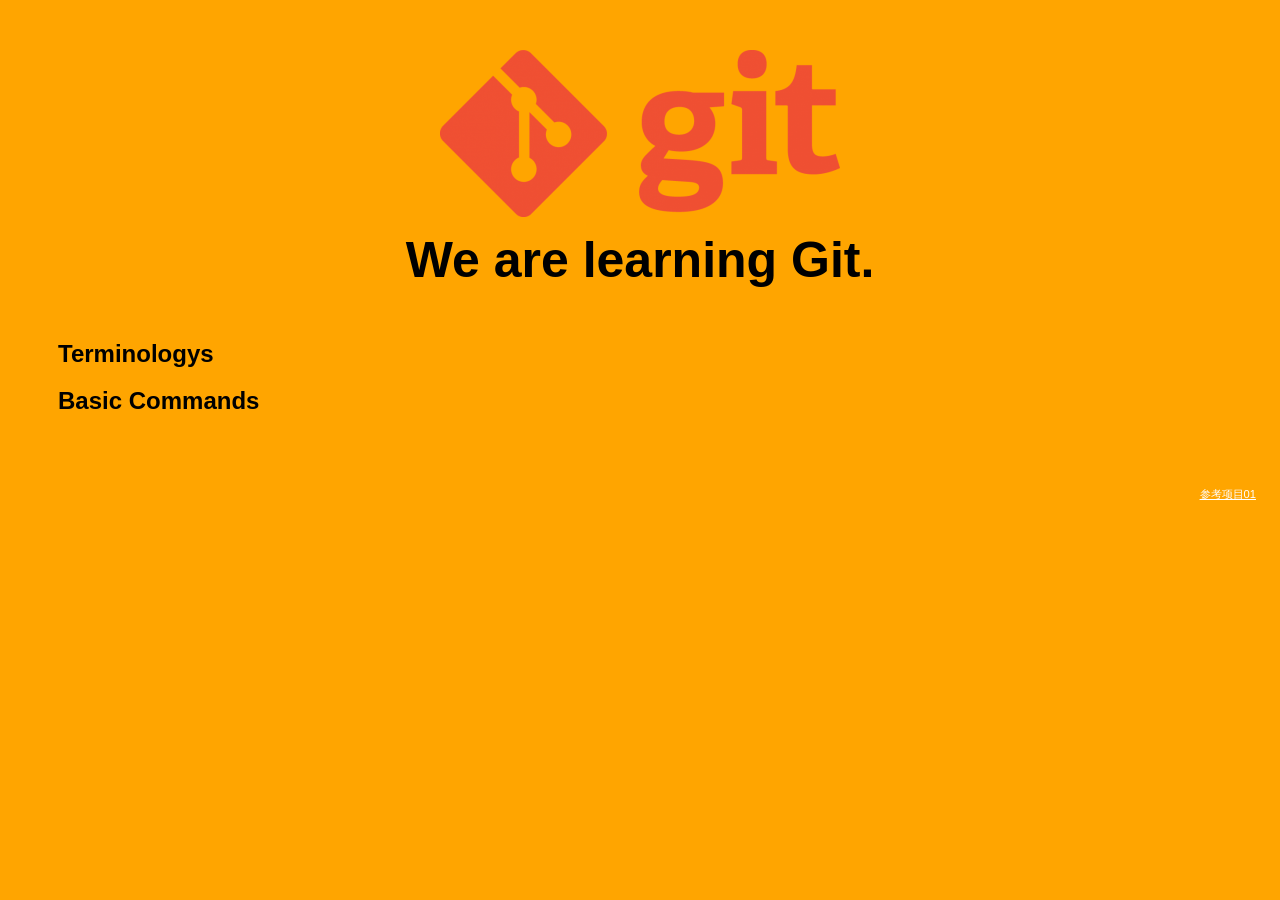
==== index.html @ 95790d5e "Add git add command in index" ====
<!DOCTYPE html>
<html>
<head>
	<title>Git Demo</title>
	<link rel="stylesheet" type="text/css" href="styles/style.css">
</head>
<body>
	<header>
			<img id="header-img" src="images/git-logo.png">
			<h1 id='header-words'>We  are learning Git.</h1> 
	</header>

	<section>
		<div class="accordion"><h1>Terminologys</h1></div>
		<div class="panel">
			<ol>
				<li>bare repository</li>
				<li></li>
				<li></li>
				<li></li>
				<li></li> 
			</ol> 	
		</div>

		<div class="accordion"><h1>Basic Commands</h1></div>
		<div class="panel">
			<ol>
			  <li>config</li>
			  <li>add</li>
			  <li></li>
			  <li></li>
			  <li></li>
			</ol>			
		</div>		
	</section>

	<footer>
		<p>
			<a href="https://github.com/TTN-js/unforGITtable">参考项目01</a>
		</p>
	</footer>	
	 <script src="js/script.js"></script>
</body>
</html>
---- styles/style.css ----
body{
	background-color: orange;
    font-family: 'Ubuntu', sans-serif;
    color: black;
}

body a{
	color: white;
}

header{
	text-align: center;
	margin-top: 50px;
}

h3{
	color: red;
}

#header-img{
	width: 400px;
}

#header-words{
	line-height: 10px;
	font-size: 50px;
    font-family: 'Exo', sans-serif;
    margin-bottom: 75px;
}

section{
	padding: 0 50px 0px 50px;
	text-align: left;
}

footer{
	right: 0;
  	bottom: 0;
  	position: relative;
 	padding: 10px 1rem 10px 0;
 	margin-top: 50px;
 	font-size: 0.7em;
  	text-align: right;
}

footer p{
	margin-bottom:0;
}


div.accordion {
    cursor: pointer;
    border: none;
    outline: none;

}

div.accordion.active, div.accordion:hover {
    background-color: white;
    color: #1D2031;
}

div.panel {
    padding: 0 18px 0 0;
    display: none;
}
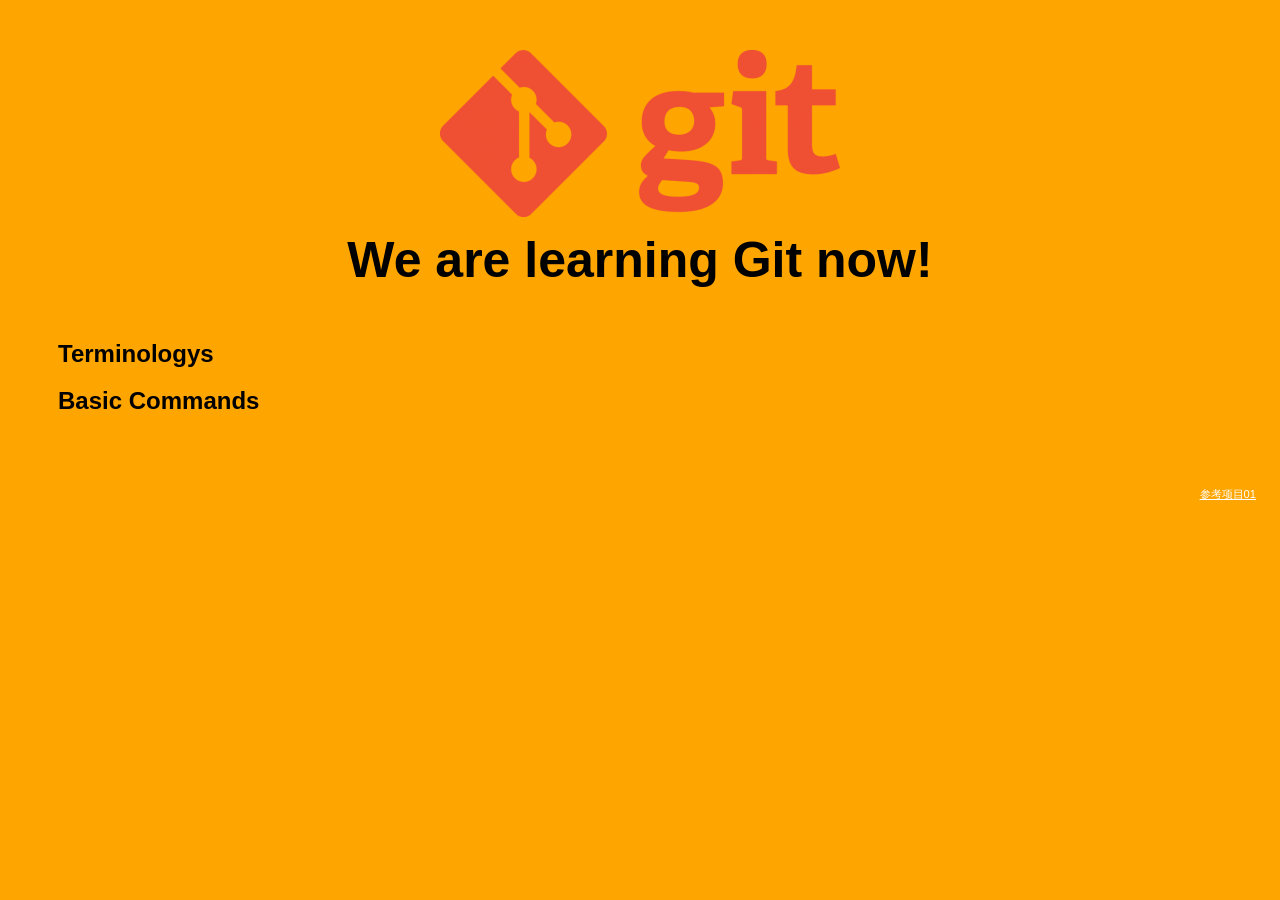
==== commit f03ba2d6: "Improve index head" ====
--- a/index.html
+++ b/index.html
@@ -7,7 +7,7 @@
 <body>
 	<header>
 			<img id="header-img" src="images/git-logo.png">
-			<h1 id='header-words'>We  are learning Git.</h1> 
+			<h1 id='header-words'>We are learning Git now!</h1> 
 	</header>
 
 	<section>
@@ -15,7 +15,7 @@
 		<div class="panel">
 			<ol>
 				<li>bare repository</li>
-				<li></li>
+				<li>non fast-forward</li>
 				<li></li>
 				<li></li>
 				<li></li> 
@@ -27,9 +27,11 @@
 			<ol>
 			  <li>config</li>
 			  <li>add</li>
-			  <li></li>
-			  <li></li>
-			  <li></li>
+			  <li>commit</li>
+			  <li>mv</li>
+			  <li>rm</li>
+			  <li>stash</li>
+			  <li>log</li>
 			</ol>			
 		</div>		
 	</section>
